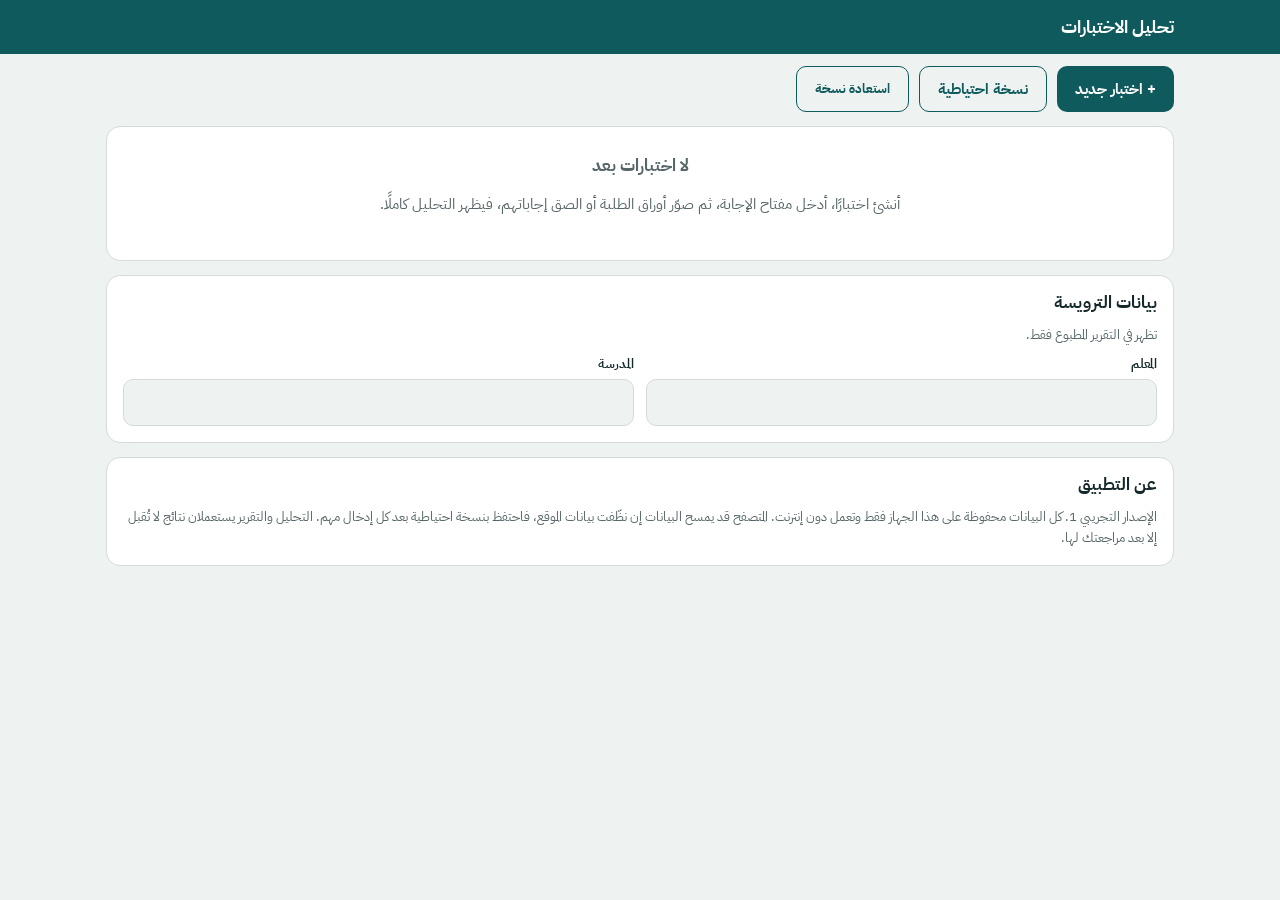
==== index.html @ 7f37ff02 "12" ====
<!doctype html>
<html lang="ar" dir="rtl">
<head>
<meta charset="utf-8">
<meta name="viewport" content="width=device-width, initial-scale=1, viewport-fit=cover">
<title>تحليل — تحليل الاختبارات</title>
<meta name="theme-color" content="#0E5A5C">
<link rel="manifest" href="manifest.webmanifest">
<link rel="icon" href="icons/icon-192.png">
<link rel="apple-touch-icon" href="icons/apple-touch-icon.png">
<meta name="apple-mobile-web-app-capable" content="yes">
<link rel="stylesheet" href="style.css">
</head>
<body>
<div id="app"></div>
<div id="print" aria-hidden="true"></div>
<div id="toast" role="status" aria-live="polite"></div>
<script src="xlsx.min.js"></script>
<script src="stats.js"></script>
<script src="sheet.js"></script>
<script src="omr.js"></script>
<script src="app.js"></script>
</body>
</html>
---- style.css ----
@font-face{font-family:'IBM Plex Sans Arabic';font-weight:400;font-display:swap;src:url(fonts/ibm-plex-sans-arabic-arabic-400-normal.woff2) format('woff2');unicode-range:U+0600-06FF,U+0750-077F,U+08A0-08FF,U+FB50-FDFF,U+FE70-FEFF}
@font-face{font-family:'IBM Plex Sans Arabic';font-weight:500;font-display:swap;src:url(fonts/ibm-plex-sans-arabic-arabic-500-normal.woff2) format('woff2');unicode-range:U+0600-06FF,U+0750-077F,U+08A0-08FF,U+FB50-FDFF,U+FE70-FEFF}
@font-face{font-family:'IBM Plex Sans Arabic';font-weight:600;font-display:swap;src:url(fonts/ibm-plex-sans-arabic-arabic-600-normal.woff2) format('woff2');unicode-range:U+0600-06FF,U+0750-077F,U+08A0-08FF,U+FB50-FDFF,U+FE70-FEFF}
@font-face{font-family:'IBM Plex Sans Arabic';font-weight:700;font-display:swap;src:url(fonts/ibm-plex-sans-arabic-arabic-700-normal.woff2) format('woff2');unicode-range:U+0600-06FF,U+0750-077F,U+08A0-08FF,U+FB50-FDFF,U+FE70-FEFF}
@font-face{font-family:'IBM Plex Sans Arabic';font-weight:400;font-display:swap;src:url(fonts/ibm-plex-sans-arabic-latin-400-normal.woff2) format('woff2');unicode-range:U+0000-00FF,U+0131,U+0152-0153,U+02BB-02BC,U+02C6,U+02DA,U+02DC,U+2000-206F,U+2074,U+20AC,U+2122,U+2191,U+2193,U+2212,U+2215,U+FEFF,U+FFFD}
@font-face{font-family:'IBM Plex Sans Arabic';font-weight:500;font-display:swap;src:url(fonts/ibm-plex-sans-arabic-latin-500-normal.woff2) format('woff2');unicode-range:U+0000-00FF,U+0131,U+0152-0153,U+02BB-02BC,U+02C6,U+02DA,U+02DC,U+2000-206F,U+2074,U+20AC,U+2122,U+2191,U+2193,U+2212,U+2215,U+FEFF,U+FFFD}
@font-face{font-family:'IBM Plex Sans Arabic';font-weight:600;font-display:swap;src:url(fonts/ibm-plex-sans-arabic-latin-600-normal.woff2) format('woff2');unicode-range:U+0000-00FF,U+0131,U+0152-0153,U+02BB-02BC,U+02C6,U+02DA,U+02DC,U+2000-206F,U+2074,U+20AC,U+2122,U+2191,U+2193,U+2212,U+2215,U+FEFF,U+FFFD}
@font-face{font-family:'IBM Plex Sans Arabic';font-weight:700;font-display:swap;src:url(fonts/ibm-plex-sans-arabic-latin-700-normal.woff2) format('woff2');unicode-range:U+0000-00FF,U+0131,U+0152-0153,U+02BB-02BC,U+02C6,U+02DA,U+02DC,U+2000-206F,U+2074,U+20AC,U+2122,U+2191,U+2193,U+2212,U+2215,U+FEFF,U+FFFD}

:root{
  --bg:#EEF2F1;--surface:#FFFFFF;--ink:#14282B;--muted:#566668;--line:#D3DCDB;
  --accent:#0E5A5C;--accent-ink:#FFFFFF;--soft:#E3EFEE;
  --ok:#0B5D3B;--ok-bg:#DDF0E5;--rev:#7A4700;--rev-bg:#FCEBCB;--rej:#8A1F1F;--rej-bg:#F8DCDC;--key:#4B2A86;--key-bg:#E9E0F7;
  --font:'IBM Plex Sans Arabic','Segoe UI',Tahoma,'DejaVu Sans',sans-serif;
}
@media (prefers-color-scheme:dark){
  :root:not([data-theme="light"]){
    --bg:#0F1A1B;--surface:#172426;--ink:#E6EEED;--muted:#9BB0B1;--line:#2B3E40;--accent:#5FC1BE;--accent-ink:#0B1D1E;--soft:#1E3335;
    --ok:#7FD6A8;--ok-bg:#12382A;--rev:#F2C879;--rev-bg:#3A2A0B;--rej:#F5A3A3;--rej-bg:#431A1A;--key:#C9B3F5;--key-bg:#2E2149;color-scheme:dark}
}
*{box-sizing:border-box}
html,body{margin:0}
body{background:var(--bg);color:var(--ink);font-family:var(--font);font-size:15px;line-height:1.65;overflow-x:hidden}
button,input,select,textarea{font:inherit;color:inherit}
h1,h2,h3{margin:0;line-height:1.3}
h1{font-size:20px;font-weight:700}h2{font-size:17px;font-weight:700}h3{font-size:15px;font-weight:600}
a{color:var(--accent)}
.wrap{max-width:1100px;margin:0 auto;padding:0 max(16px,env(safe-area-inset-right)) 96px max(16px,env(safe-area-inset-left))}
.top{position:sticky;top:0;z-index:20;background:var(--accent);color:var(--accent-ink)}
.top .in{max-width:1100px;margin:0 auto;display:flex;align-items:center;gap:10px;min-height:54px;padding:6px max(16px,env(safe-area-inset-right)) 6px max(16px,env(safe-area-inset-left));padding-top:max(6px,env(safe-area-inset-top))}
.top h1{flex:1;min-width:0;white-space:nowrap;overflow:hidden;text-overflow:ellipsis;font-size:18px}
.top button{background:transparent;border:0;color:inherit;min-width:44px;min-height:44px;font-weight:600;cursor:pointer;border-radius:10px}
.top button:focus-visible,.nav button:focus-visible,.btn:focus-visible,.chip:focus-visible,input:focus-visible,select:focus-visible,textarea:focus-visible,.cell:focus-visible{outline:3px solid var(--accent);outline-offset:2px}
.top button:focus-visible{outline-color:var(--accent-ink)}
.nav{position:fixed;z-index:20;inset-inline:0;bottom:0;background:var(--surface);border-top:1px solid var(--line);display:flex;padding-bottom:env(safe-area-inset-bottom)}
.nav button{flex:1;min-height:56px;border:0;background:transparent;font-weight:600;color:var(--muted);cursor:pointer;display:flex;flex-direction:column;align-items:center;justify-content:center;gap:2px;font-size:13px}
.nav button[aria-current="page"]{color:var(--accent);box-shadow:inset 0 3px 0 var(--accent)}
.nav .ic{font-size:18px;line-height:1}
@media(min-width:760px){
  .nav{position:sticky;top:54px;bottom:auto;border-top:0;border-bottom:1px solid var(--line);padding:0 max(16px,env(safe-area-inset-right));justify-content:center;gap:6px}
  .nav button{flex:0 0 auto;flex-direction:row;min-height:48px;padding:0 20px;font-size:15px;gap:8px}
  .nav button[aria-current="page"]{box-shadow:inset 0 -3px 0 var(--accent)}
  .wrap{padding-bottom:40px}
}
.card{background:var(--surface);border:1px solid var(--line);border-radius:14px;padding:16px;margin-top:14px;min-width:0}
.card>h2{margin-bottom:10px}
.grid{display:grid;gap:12px}
.g2{grid-template-columns:repeat(2,minmax(0,1fr))}
.g3{grid-template-columns:repeat(3,minmax(0,1fr))}
@media(min-width:760px){.g4{grid-template-columns:repeat(4,minmax(0,1fr))}.g3d{grid-template-columns:repeat(3,minmax(0,1fr))}}
.g4{grid-template-columns:repeat(2,minmax(0,1fr))}
label{display:block;font-size:13px;font-weight:600;margin-bottom:4px}
input[type=text],input[type=number],select,textarea{width:100%;background:var(--bg);border:1.5px solid var(--line);border-radius:10px;padding:10px 12px;min-height:44px}
textarea{min-height:110px;resize:vertical;line-height:1.7}
.hint{font-size:13px;color:var(--muted);margin:4px 0 0}
.btn{min-height:46px;border-radius:10px;border:0;background:var(--accent);color:var(--accent-ink);font-weight:700;padding:0 18px;cursor:pointer}
.btn.alt{background:transparent;color:var(--accent);border:1.5px solid var(--accent)}
.btn.danger{background:transparent;color:var(--rej);border:1.5px solid var(--rej)}
.btn.sm{min-height:40px;padding:0 12px;font-size:14px}
.btn:disabled{opacity:.5;cursor:not-allowed}
.btns{display:flex;flex-wrap:wrap;gap:10px;margin-top:12px}
.chips{display:flex;flex-wrap:wrap;gap:8px;margin-top:8px}
.chip{min-height:44px;min-width:52px;padding:0 14px;border-radius:10px;border:1.5px solid var(--line);background:var(--surface);font-weight:600;cursor:pointer}
.chip[aria-pressed="true"]{background:var(--accent);color:var(--accent-ink);border-color:var(--accent)}
.notice{background:var(--rev-bg);color:var(--rev);border-radius:10px;padding:10px 12px;font-size:14px;margin-top:12px}
.notice.ok{background:var(--ok-bg);color:var(--ok)}
.notice.bad{background:var(--rej-bg);color:var(--rej)}
.empty{text-align:center;color:var(--muted);padding:28px 8px}
.tl{display:flex;flex-direction:column;gap:10px;margin-top:14px}
.tcard{background:var(--surface);border:1px solid var(--line);border-radius:14px;padding:14px 16px;display:flex;gap:12px;align-items:center;cursor:pointer;text-align:start;width:100%}
.tcard:hover{border-color:var(--accent)}
.tcard .m{flex:1;min-width:0}
.tcard .m b{display:block;font-size:16px}
.tcard .m span{font-size:13px;color:var(--muted)}
.kpis{display:grid;grid-template-columns:repeat(2,minmax(0,1fr));gap:10px}
@media(min-width:760px){.kpis{grid-template-columns:repeat(4,minmax(0,1fr))}}
.kpi{background:var(--soft);border-radius:12px;padding:10px 12px}
.kpi .v{font-size:22px;font-weight:700;direction:ltr;text-align:right}
.kpi .l{font-size:12.5px;color:var(--muted)}
.tag{display:inline-block;padding:1px 10px;border-radius:99px;font-size:12.5px;font-weight:600;white-space:nowrap}
.tag.ok{background:var(--ok-bg);color:var(--ok)}.tag.rev{background:var(--rev-bg);color:var(--rev)}.tag.rej{background:var(--rej-bg);color:var(--rej)}.tag.key{background:var(--key-bg);color:var(--key)}
.tw{overflow-x:auto;-webkit-overflow-scrolling:touch;border:1px solid var(--line);border-radius:10px}
table{border-collapse:collapse;width:100%;font-size:14px}
th,td{padding:7px 10px;border-bottom:1px solid var(--line);text-align:center;white-space:nowrap}
th{background:var(--soft);font-weight:600;position:sticky;top:0}
td.l,th.l{text-align:start}
tr.clk{cursor:pointer}tr.clk:hover td{background:var(--soft)}
.num{direction:ltr;unicode-bidi:isolate}
.bar{height:10px;border-radius:5px;background:var(--line);overflow:hidden;min-width:60px}
.bar i{display:block;height:100%;background:var(--accent)}
.bar.k i{background:var(--ok)}
.hist{display:flex;align-items:flex-end;gap:8px;height:120px;margin-top:6px}
.hist div{flex:1;display:flex;flex-direction:column;align-items:center;justify-content:flex-end;height:100%;font-size:12px}
.hist i{display:block;width:100%;background:var(--accent);border-radius:6px 6px 0 0;min-height:2px}
.subtabs{display:flex;gap:6px;overflow-x:auto;margin-top:14px}
.subtabs .chip{white-space:nowrap}
.keygrid{display:grid;grid-template-columns:repeat(auto-fill,minmax(54px,1fr));gap:6px;margin-top:10px}
.cell{min-height:44px;border:1.5px solid var(--line);border-radius:8px;background:var(--surface);cursor:pointer;display:flex;flex-direction:column;align-items:center;justify-content:center;line-height:1.1;padding:2px}
.cell small{font-size:10.5px;color:var(--muted)}
.cell b{font-size:16px}
.cell.on{background:var(--soft);border-color:var(--accent)}
.cell.bad{background:var(--rej-bg);border-color:var(--rej)}
.mx{max-height:70vh;overflow:auto;border:1px solid var(--line);border-radius:10px}
.mx table{width:auto;min-width:100%}
.mx td,.mx th{padding:2px 3px}
.mx td.nm{position:sticky;inset-inline-start:0;background:var(--surface);text-align:start;padding:2px 8px;z-index:2;min-width:130px;max-width:170px;overflow:hidden;text-overflow:ellipsis}
.mx th.nm{inset-inline-start:0;z-index:3}
.mx .mc{min-width:34px;height:34px;border:0;background:transparent;cursor:pointer;font-weight:600;border-radius:6px}
.mx .mc.right{color:var(--ok)}.mx .mc.wrong{color:var(--rej)}
.mx tr.abs td{opacity:.5}
.scan{border:1.5px solid var(--line);border-radius:12px;padding:12px;margin-top:12px;background:var(--surface)}
.scan canvas{max-width:100%;height:auto;border-radius:8px;border:1px solid var(--line)}
.scan .top2{display:grid;grid-template-columns:minmax(0,1fr);gap:12px}
@media(min-width:760px){.scan .top2{grid-template-columns:minmax(0,300px) minmax(0,1fr)}}
.rv{display:flex;flex-wrap:wrap;align-items:center;gap:10px;padding:8px 0;border-top:1px solid var(--line)}
.rv canvas{max-width:230px;height:auto}
.rv .ch{display:flex;gap:6px;flex-wrap:wrap}
.rv .ch button{min-width:46px;min-height:44px;border-radius:8px;border:1.5px solid var(--line);background:var(--surface);font-weight:700;cursor:pointer}
.rv .ch button[aria-pressed="true"]{background:var(--accent);color:var(--accent-ink);border-color:var(--accent)}
.rv .ch button.sug{border-style:dashed}
.rsn{font-size:13px;color:var(--rev)}
#toast{position:fixed;inset-inline:16px;bottom:78px;z-index:50;display:none;justify-content:center;pointer-events:none}
#toast span{background:var(--ink);color:var(--bg);padding:10px 16px;border-radius:10px;font-weight:600;max-width:560px}
.prog{height:8px;background:var(--line);border-radius:4px;overflow:hidden;margin-top:8px}.prog i{display:block;height:100%;background:var(--accent)}
details summary{cursor:pointer;font-weight:600;min-height:40px;display:flex;align-items:center}
.pvwrap{width:100%;overflow:hidden;border:1px solid var(--line);border-radius:10px;background:#d9dfde}
.pv{width:210mm;height:297mm;transform-origin:top right}
.sheet{position:relative;width:210mm;height:297mm;background:#fff;color:#111;overflow:hidden;font-family:var(--font);page-break-after:always;break-after:page}
.sheet svg{position:absolute;left:0;top:0}
.sheet .t{position:absolute;white-space:nowrap;line-height:1.25;color:#111}
.sheet .fld{position:absolute;display:flex;align-items:flex-end;gap:2mm;font-size:10pt;color:#111}
.sheet .fld .l{white-space:nowrap}
.sheet .fld .v{flex:1;border-bottom:.3mm solid #222;min-height:5.2mm;padding-bottom:.4mm;white-space:nowrap;overflow:hidden}
#print{display:none}
.rp{background:#fff;color:#111;font-family:var(--font);font-size:11pt;line-height:1.6}
.rp h1{font-size:17pt;text-align:center}.rp h2{font-size:13pt;margin:14px 0 6px;border-bottom:1.5px solid #0E5A5C;padding-bottom:2px;color:#0E5A5C}
.rp .hd{text-align:center;color:#333;font-size:10.5pt}
.rp table{font-size:9.5pt}.rp th{background:#E3EFEE;position:static;color:#111}.rp td,.rp th{border:1px solid #bbb;padding:3px 6px}
.rp .sm td,.rp .sm th{font-size:8.5pt;padding:2px 4px}
.rp ul{margin:4px 0;padding-inline-start:20px}.rp li{margin:2px 0}
.rp .pb{page-break-before:always;break-before:page}
.rp .tag{border:1px solid #888;background:#fff;color:#111}
@page{size:A4;margin:12mm}
@media print{
  body{background:#fff}
  #app,#toast{display:none!important}
  #print{display:block}
  body.sheets{margin:0}
  body.sheets #print{width:210mm}
}
body.sheets-page{}
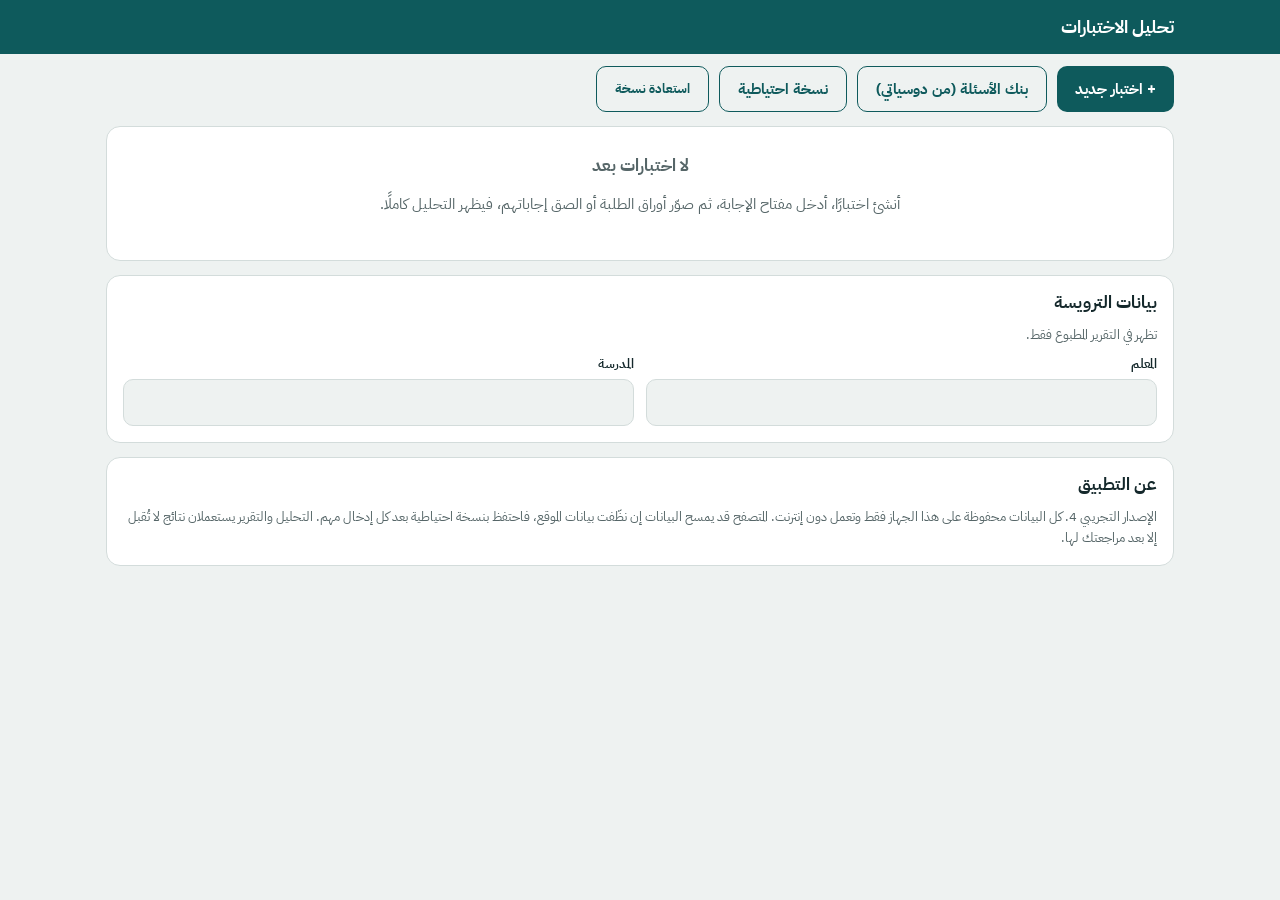
==== commit ea97f9fe: "1" ====
--- a/index.html
+++ b/index.html
@@ -18,7 +18,9 @@
 <script src="xlsx.min.js"></script>
 <script src="stats.js"></script>
 <script src="sheet.js"></script>
+<script src="bank.js"></script>
 <script src="omr.js"></script>
+<script src="qr.js"></script>
 <script src="app.js"></script>
 </body>
 </html>
--- a/style.css
+++ b/style.css
@@ -149,3 +149,38 @@
   body.sheets #print{width:210mm}
 }
 body.sheets-page{}
+
+.ul{display:flex;flex-direction:column;gap:8px;margin-top:12px}
+.urow{width:100%;text-align:start;background:var(--surface);border:1.5px solid var(--line);border-radius:12px;padding:10px 14px;cursor:pointer;min-height:48px;line-height:1.5}
+.urow span{display:block;font-size:13px;color:var(--muted)}
+.urow[aria-pressed="true"]{border-color:var(--accent);background:var(--soft);box-shadow:inset 4px 0 0 var(--accent)}
+.bq{border:1px solid var(--line);border-radius:12px;padding:10px 12px;margin-top:10px}
+.bqh{display:flex;flex-wrap:wrap;gap:6px;align-items:center}
+.bqh .btn{margin-inline-start:auto}
+.btag{background:var(--soft);border-radius:99px;padding:1px 10px;font-size:12.5px}
+.bqq{margin:6px 0;font-weight:500}
+.bqo{display:grid;grid-template-columns:minmax(0,1fr);gap:2px;font-size:14px}
+@media(min-width:760px){.bqo{grid-template-columns:repeat(2,minmax(0,1fr))}}
+.bqo .bk{color:var(--ok);font-weight:700}
+.exam .eh{display:flex;justify-content:space-between;font-size:10.5pt}
+.exam .ef{display:flex;justify-content:space-between;gap:8px;margin:8px 0;font-size:10.5pt}
+.exam .ei{font-size:10pt;color:#333;margin:4px 0 10px}
+.exam .eq{display:flex;gap:8px;margin:0 0 9px;break-inside:avoid;page-break-inside:avoid}
+.exam .en{min-width:1.8em;font-weight:700}
+.exam .eb{flex:1}
+.exam .eo{display:grid;gap:1px 14px;margin-top:2px;font-size:10.5pt}
+.exam .eo.c4{grid-template-columns:repeat(4,auto);justify-content:start}
+.exam .eo.c2{grid-template-columns:repeat(2,minmax(0,1fr))}
+.rp .kx{margin:0 0 8px;break-inside:avoid;font-size:10pt}
+.rp .kx ul{margin:2px 0}
+
+/* الاختبار الإلكتروني */
+.ol{margin:8px 0;padding-inline-start:22px}.ol li{margin:4px 0}
+.qrbox{background:#fff;padding:12px;border-radius:12px;width:min(260px,100%);margin-top:12px;border:1px solid var(--line)}
+.qrbox svg{display:block;width:100%;height:auto}
+.slips{display:grid;grid-template-columns:1fr 1fr;gap:0;margin-top:8px}
+.slip{display:flex;gap:8px;align-items:center;border:1px dashed #777;padding:8px;break-inside:avoid;page-break-inside:avoid;min-height:30mm}
+.slip .qr{flex:none;width:24mm}.slip .qr svg{width:100%;height:auto;display:block}
+.slip .sn{font-weight:700;font-size:11pt}.slip .sc{font-size:15pt;letter-spacing:2px;direction:ltr;unicode-bidi:isolate}
+.slip .su{font-size:7.5pt;color:#444;word-break:break-all}.slip .ss{font-size:8pt;color:#333}
+.poster{text-align:center}.poster .pq{width:110mm;margin:14mm auto}.poster .pq svg{width:100%;height:auto;display:block}
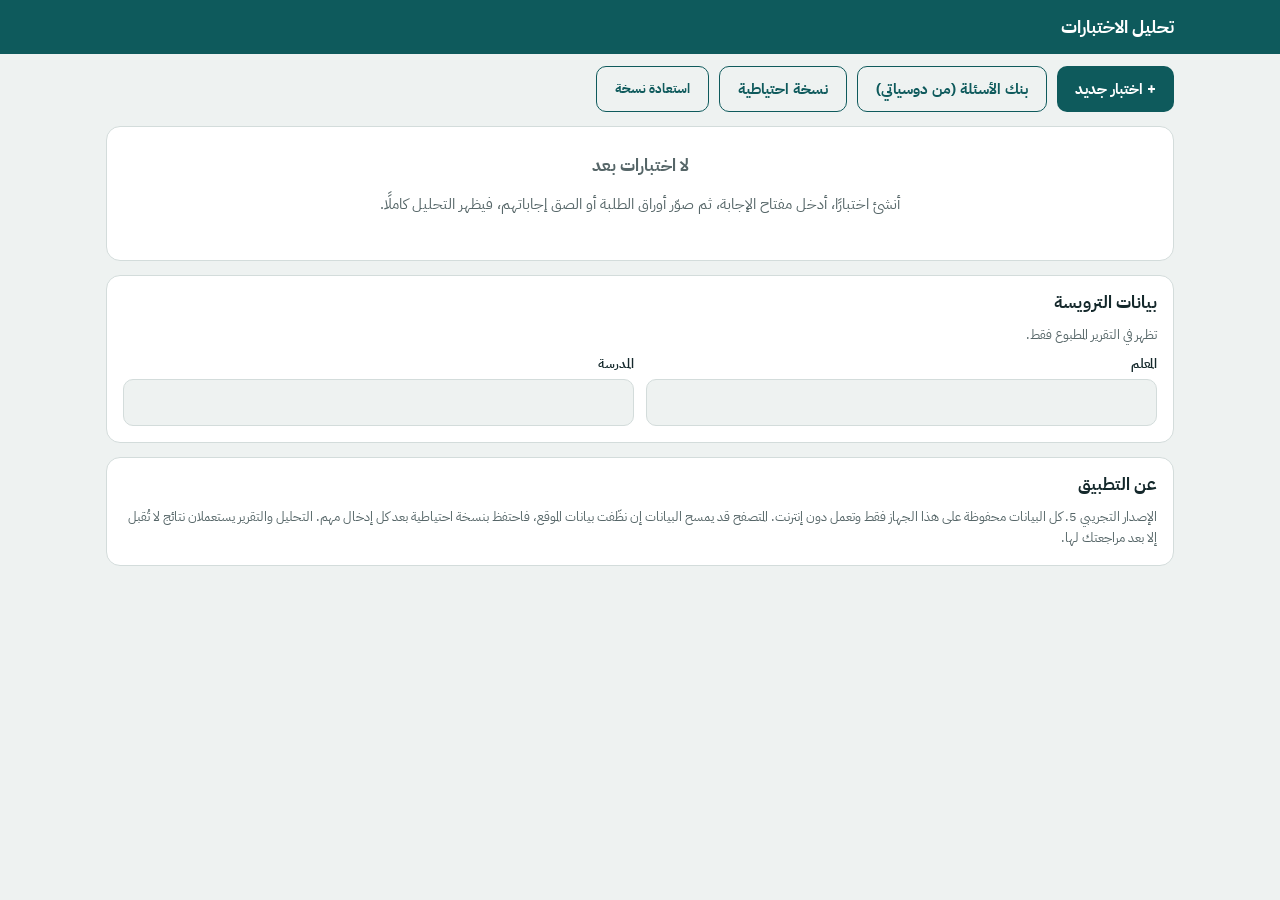
==== commit 90ae875d: "222" ====
--- a/index.html
+++ b/index.html
@@ -21,6 +21,7 @@
 <script src="bank.js"></script>
 <script src="omr.js"></script>
 <script src="qr.js"></script>
+<script src="docx.js"></script>
 <script src="app.js"></script>
 </body>
 </html>
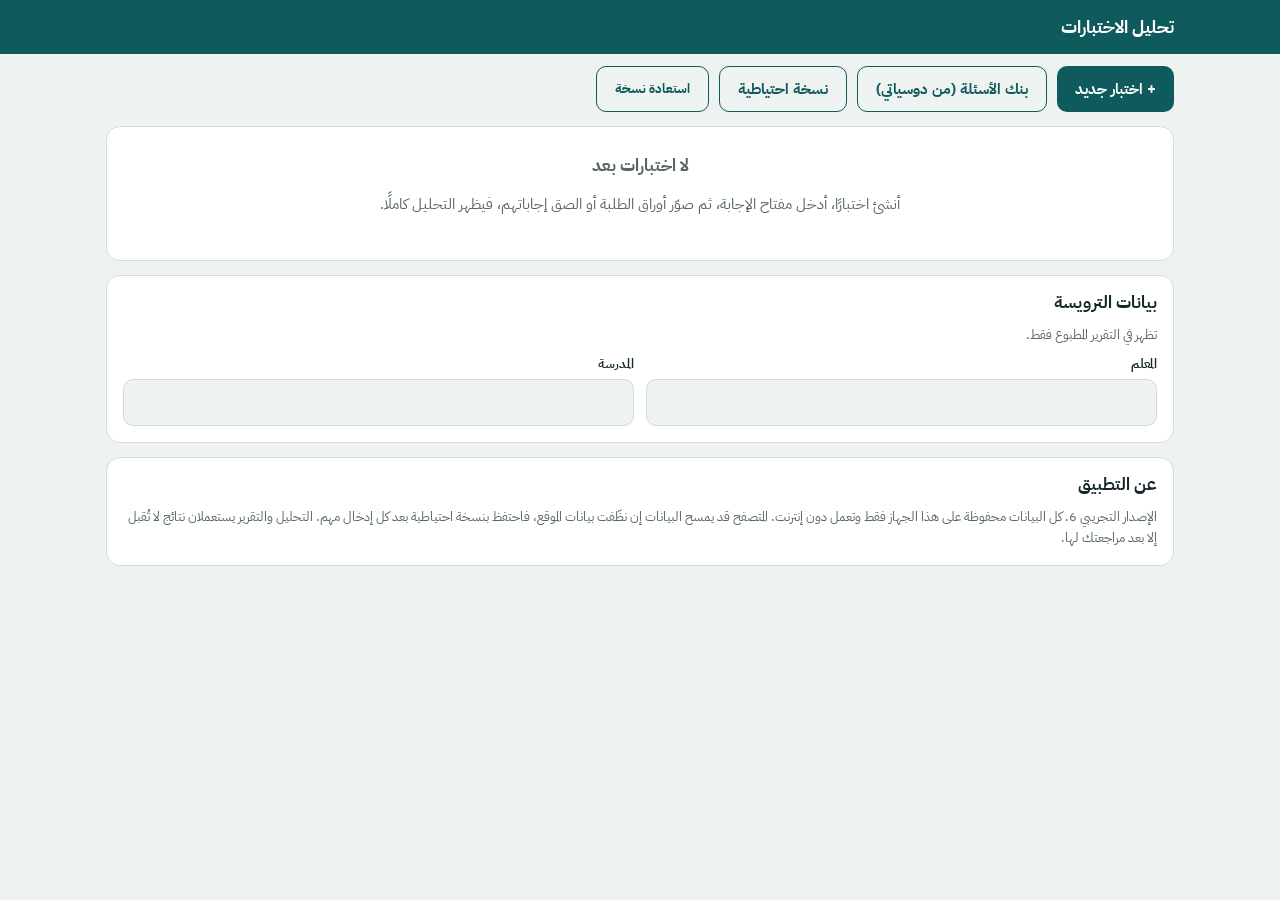
==== commit 08c1b635: "33" ====
--- a/index.html
+++ b/index.html
@@ -21,6 +21,7 @@
 <script src="bank.js"></script>
 <script src="omr.js"></script>
 <script src="qr.js"></script>
+<script src="logos.js"></script>
 <script src="docx.js"></script>
 <script src="app.js"></script>
 </body>
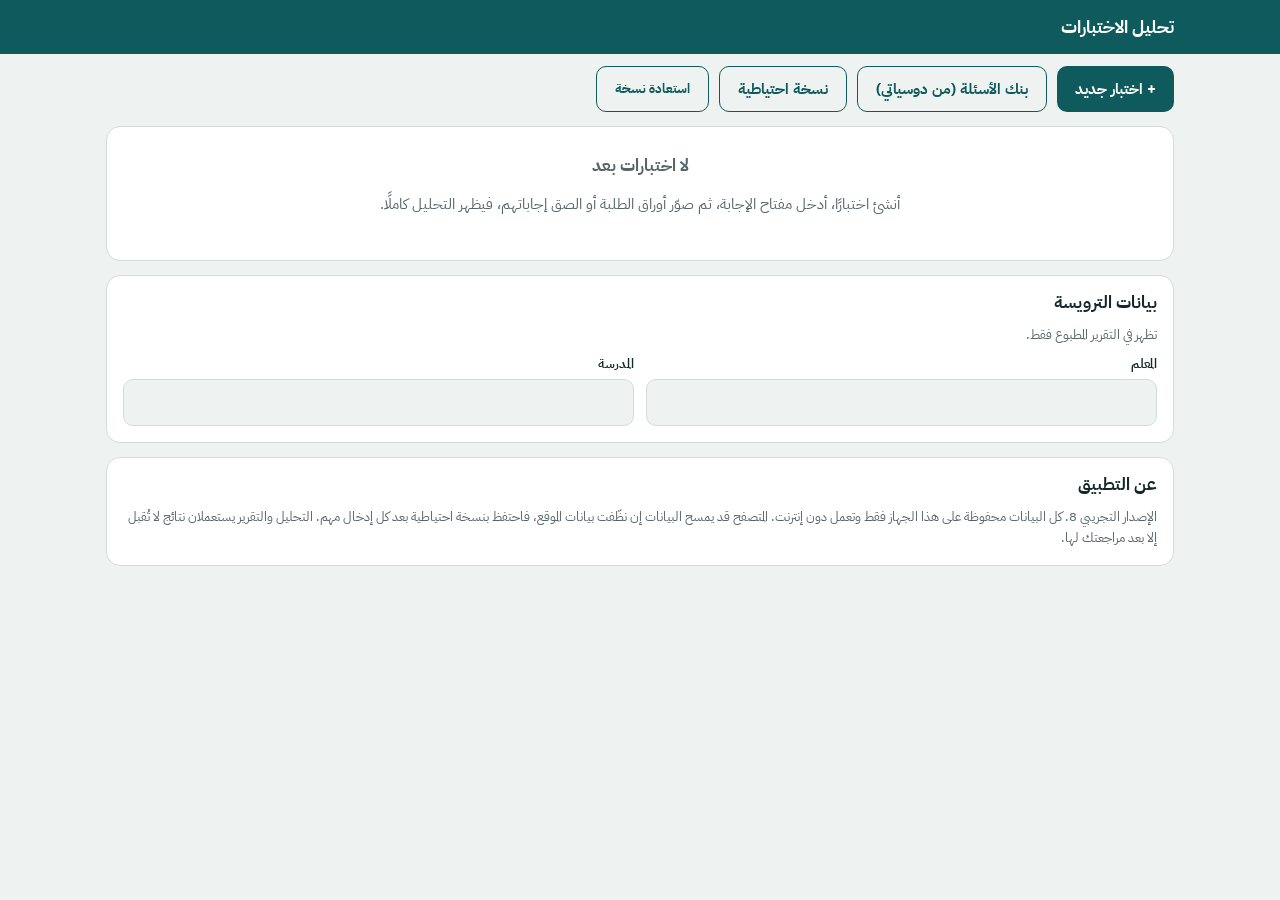
==== commit 0579cb22: "8" ====
--- a/index.html
+++ b/index.html
@@ -17,6 +17,7 @@
 <div id="toast" role="status" aria-live="polite"></div>
 <script src="xlsx.min.js"></script>
 <script src="stats.js"></script>
+<script src="forms.js"></script>
 <script src="sheet.js"></script>
 <script src="bank.js"></script>
 <script src="omr.js"></script>
--- a/style.css
+++ b/style.css
@@ -184,3 +184,9 @@
 .slip .sn{font-weight:700;font-size:11pt}.slip .sc{font-size:15pt;letter-spacing:2px;direction:ltr;unicode-bidi:isolate}
 .slip .su{font-size:7.5pt;color:#444;word-break:break-all}.slip .ss{font-size:8pt;color:#333}
 .poster{text-align:center}.poster .pq{width:110mm;margin:14mm auto}.poster .pq svg{width:100%;height:auto;display:block}
+
+.xcode{display:flex;flex-wrap:wrap;align-items:baseline;gap:10px;margin:0 0 12px;padding:10px 12px;border:1px solid var(--line,#ccc);border-radius:10px}
+.xcode b{font-size:1.6rem;letter-spacing:.18em;direction:ltr;unicode-bidi:isolate}.xcode small{flex-basis:100%;color:#555}
+.slip .sx{letter-spacing:2px;direction:ltr;unicode-bidi:isolate}.poster .pcode{font-size:34pt;letter-spacing:6px;font-weight:700;margin-top:4mm}
+
+.fsel{font:inherit;padding:2px 4px;border:1px solid var(--line);border-radius:6px;background:var(--surface);color:var(--ink);min-height:30px}
